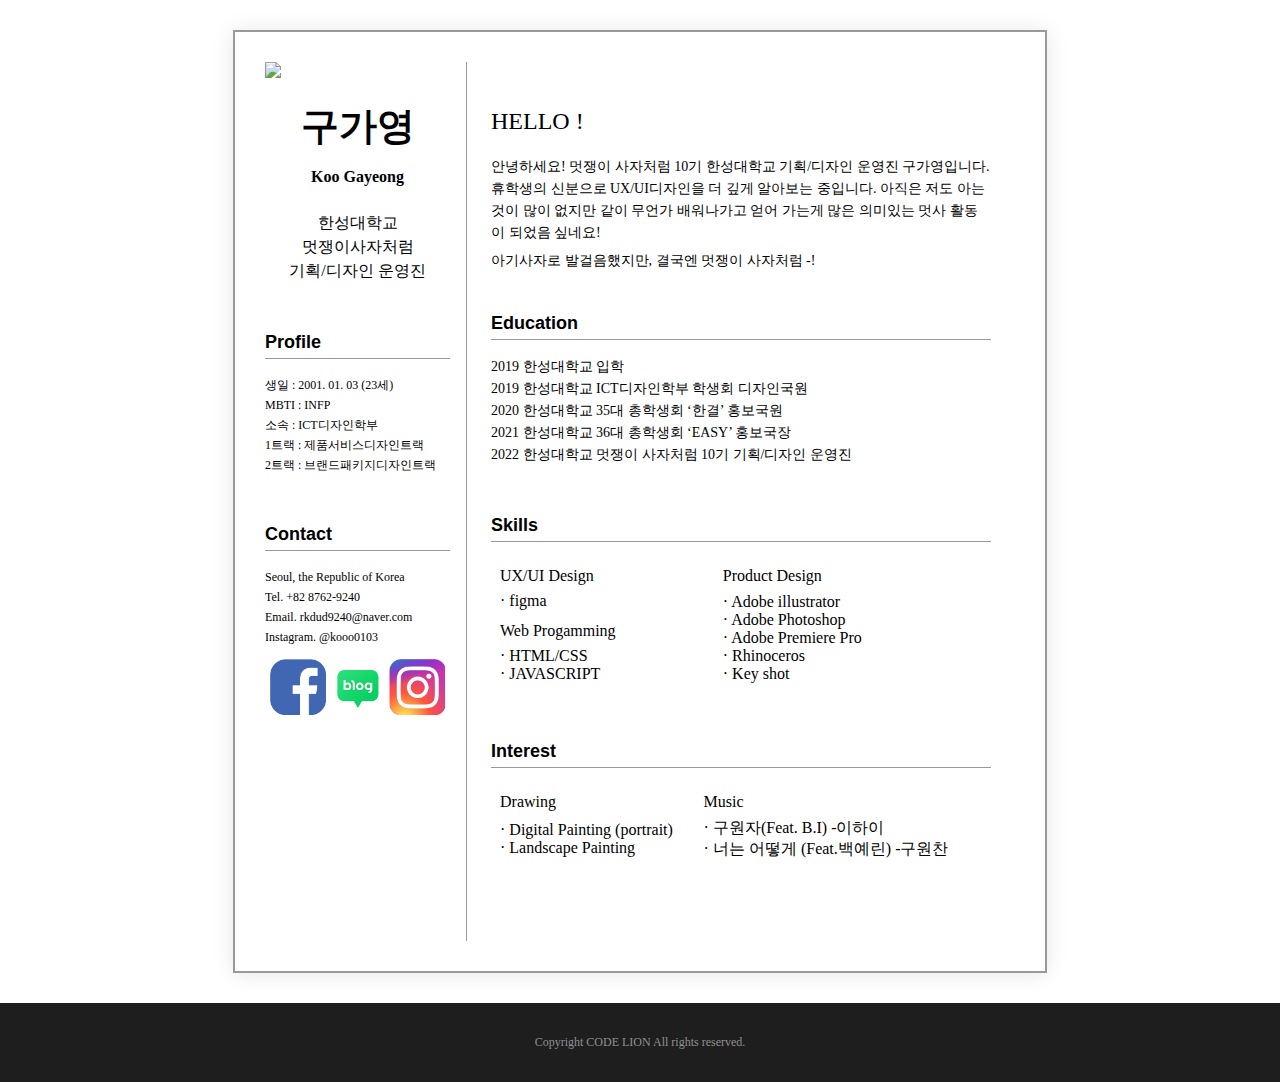
==== index.html @ c81ef1df "A" ====
<!DOCTYPE html>
<html>

<head>
  <meta charset="UTF-8">
  <title>구가영의 이력서</title>
  <link rel="stylesheet" href="codelion.css">
</head>

<body>
  <div class="mainbox">
    <div class="table-row">
      <div class="title-box">
        <img src="./images/my-img.PNG" width="100%">
        <h1>구가영</h1>
        <p class="name-text">Koo Gayeong</p>
        <section>
        <p class="lion-text">한성대학교<br>
          멋쟁이사자처럼<br>
          기획/디자인 운영진</p>
        </section>
       
       
          <section>
         <h2>Profile</h2>
          <p class="profile-text">
            생일 : 2001. 01. 03 (23세)<br>
            MBTI : INFP<br>
            소속 : ICT디자인학부<br>
            1트랙 : 제품서비스디자인트랙<br>
            2트랙 : 브랜드패키지디자인트랙<br>
          </p>
        </section>

        <section>
          <h2>Contact</h2>
          <p class="profile-text">
            Seoul, the Republic of Korea<br>
            Tel. +82 8762-9240<br>
            Email. rkdud9240@naver.com<br>
            Instagram. @kooo0103<br>
          </p>
          <div class="sns-wrap">
            <a href="http://facebook.com"><img class="./images/facebook" src="images/facebook.png"  width="30%";
              ></a>
            <a href="https://blog.naver.com/rkdud9240"><img class="./images/blog" src="images/blog.png"  width="30%"></a>
            <a href="https://www.instagram.com/kooo0103/"><img class="./images/insta" src="images/insta.png"  width="30%"></a>
          </div>
        </section>
      </div>

      <div class="section-box">
        <section>
          <p class="Hello">
            HELLO !
          </p>
          <p class="hello-text">
            안녕하세요! 멋쟁이 사자처럼 10기 한성대학교 기획/디자인 운영진 구가영입니다. 휴학생의 신분으로 UX/UI디자인을 더 깊게 알아보는 중입니다. 아직은 저도
            아는 것이 많이 없지만 같이 무언가 배워나가고 얻어 가는게 많은 의미있는 멋사 활동이 되었음 싶네요!<br>
            </p>
            <p class="hello-text">
            아기사자로 발걸음했지만, 결국엔 멋쟁이 사자처럼 -!</p>
        </section>
        <section>
          <h2>Education</h2>
          <div>
            <p class="edu-text">
              2019 한성대학교 입학 <br>
              2019 한성대학교 ICT디자인학부 학생회 디자인국원<br>
              2020 한성대학교 35대 총학생회 ‘한결’ 홍보국원<br>
              2021 한성대학교 36대 총학생회 ‘EASY’ 홍보국장<br>
              2022 한성대학교 멋쟁이 사자처럼 10기 기획/디자인 운영진<br>
            </p>
          </div>
        </section>

        <section>
          <h2>Skills</h2>
          <table width="500" height=50 bordercolor="white" cellspacing="5">
            <tr>
              <td>UX/UI Design</td>
              <td>Product Design</td>
            </tr>
            
            <tr>
              <td>· figma</td>
              <td rowspan="5">
                · Adobe illustrator<br>
                · Adobe Photoshop<br>
                · Adobe Premiere Pro<br>
                · Rhinoceros<br>
                · Key shot<br>
              </td>
            </tr>

            <tr></tr>

            <tr>
              <td>Web Progamming</td>
            </tr>
            <tr>
              <td>
                · HTML/CSS<br>
                · JAVASCRIPT<br>
              </td>
            </tr>
          </table>
        </section>

          <section>
            <h2>Interest</h2>

            <table width="500" height=50 bordercolor="white" cellspacing="5">
              <tr>
                <td>Drawing</td>
                <td>Music</td>
              </tr>

              <tr>
                <td>
                  · Digital Painting (portrait)<br>
                  · Landscape Painting
                </td>

                <td>
                  · 구원자(Feat. B.I) -이하이<br>
                  · 너는 어떻게 (Feat.백예린) -구원찬
                </td>
              </tr>
            </table>
          </section>
      </div>
    </div>
  </div>
  <footer>
    <p>Copyright CODE LION All rights reserved. </p>
  </footer>
</body>

</html>
---- codelion.css ----
@import url('https://fonts.googleapis.com/css?family=Montserrat:100,200,300,400,500,600,700,800&display=swap');
@import url('https://fonts.googleapis.com/css2?family=Pretendard&display=swap');

* {
    font-family: 'Pretendard';
}

body {
    background-color: #FFFFFF;
    min-width: fit-content;
}

body,h1,h2 {
    margin:0px;
    padding:0px;
}


h1 {
font-family: 'Pretendard';
font-size: 38px;
font-weight: 700;
letter-spacing: 0em;
text-align: center;
padding-top: 19px;


}


h2 {
    font-family: 'Pretendard', sans-serif;
    font-size: 18px;
    font-weight: 600;
    line-height: 22px;
    text-align: left;
    margin-bottom: 16px;
    border-bottom: 1px solid #999999;
    padding-bottom: 5px;
}

.name-text {
    font-family: 'Pretendard';
    font-size: 16px;
    font-weight: 700;
    text-align: center;
    padding-top: 0px;
}

.lion-text {font-family: 'Pretendard';
    font-size: 16px;
    font-weight: 400;
    line-height: 24px;
    text-align: center;
    padding-top: 9px;

    }


.profile-text {
    color: #000000;
    font-size:12px;
    line-height: 20px;
    
}

.Hello {
    font-family: 'Pretendard';
    font-size: 24px;
    font-weight: 200;
    line-height: 22px;
    letter-spacing: 0em;
    text-align: left;
    
}

.hello-text {
    font-family: 'Pretendard';
font-size: 14px;
font-weight: 400;
line-height: 22px;
text-align: left;
margin-bottom: -8px;}

.edu-text{
    font-family: 'Pretendard';
    font-size: 14px;
    font-weight: 400;
    line-height: 22px;
    text-align: left;
}

.mainbox {
    width: 750px;
    padding: 30px;
    margin: 30px;
    margin-right: auto;
    margin-left: auto;
    border: 2px solid #999999;
    box-shadow: 0 1px 20px 0 rgba(0, 0, 0, 0.1);
    display: table;
}

.table-row {
    display: table-row;
}

.title-box {
    text-align: left;
    width: 30%;
    display: table-cell;
    border-right:1px solid #999999;
    padding-right: 16px;
}

.my-img {
    width: 90%;
    padding-bottom: 5px;
}

.sns-img {
    width:12px;
    height:12px;
}

.sns-wrap {
    text-align:center;
    padding-bottom: 10px;
    
}

.section-box {
    display: table-cell;
    vertical-align: top;
    padding: 24px;
}

section {
    margin-bottom: 48px;
}

.float-wrap {
    overflow: hidden;
}

.title-text {
    font-size:11px;
    font-weight: bold;
    color: #ebebeb;
    float: left;
}

.year-text{
    font-size:11px;
    font-weight: bold;
    color: #ebebeb;
    float: right;
}

.desc-text {
    color: lightgrey;
    font-size: 9px;
}

.desc-subtext {
    font-size: 9px;
    color: darkgrey;
    padding-left:16px;
}

footer {
    text-align: center;
    background-color: #1e1e1e;
    padding: 20px;
    font-size: 12px;
    color: #919191;
}
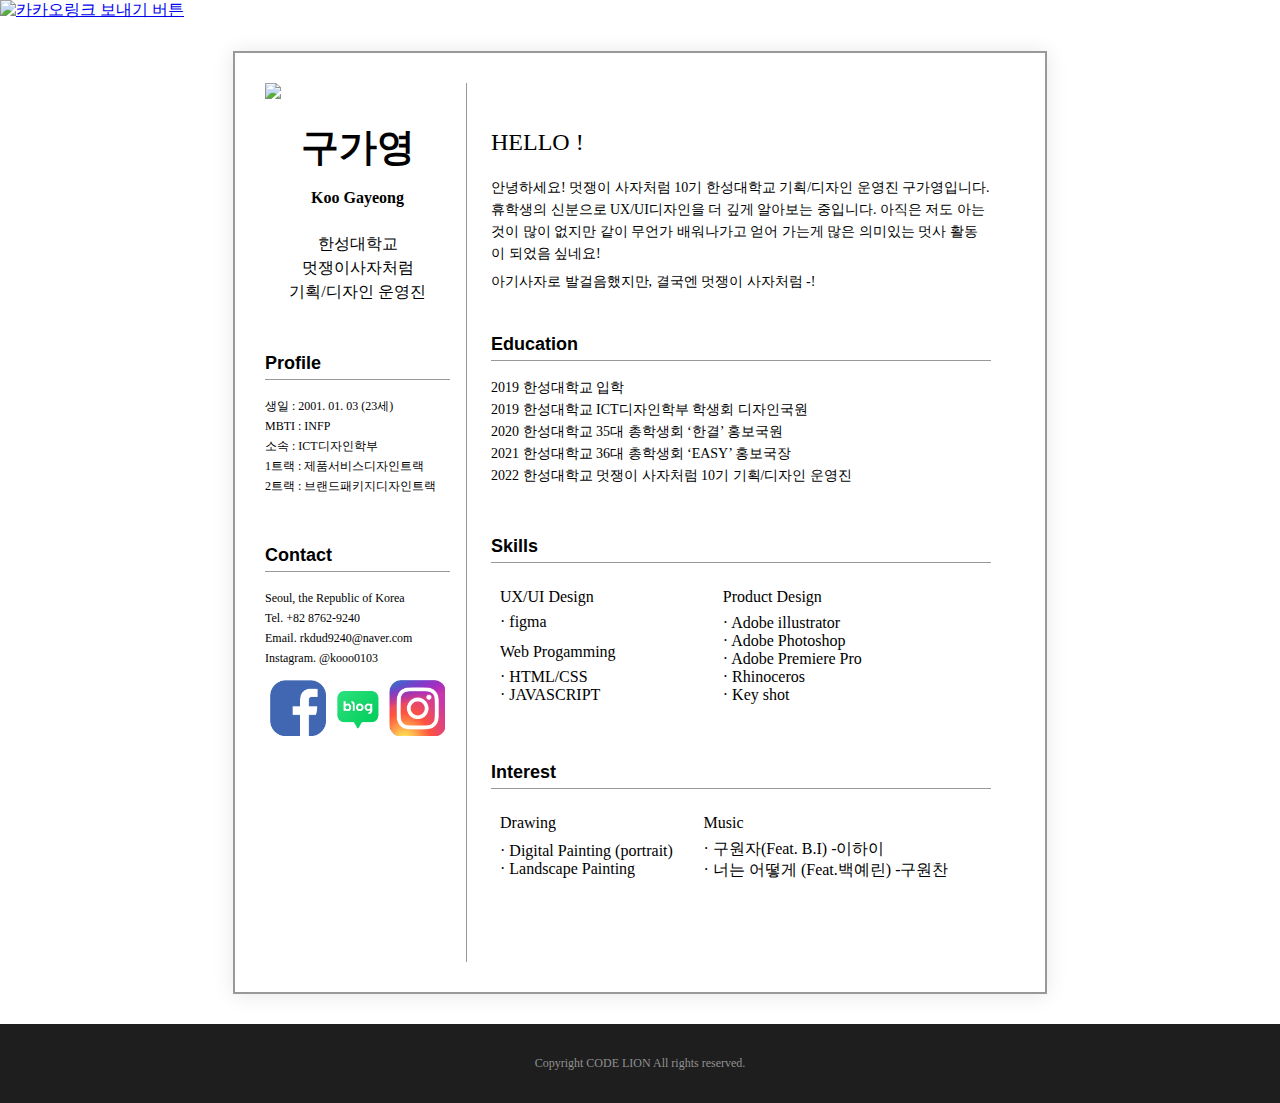
==== commit a78eb701: "kakao" ====
--- a/index.html
+++ b/index.html
@@ -8,6 +8,50 @@
 </head>
 
 <body>
+    <a id="create-kakao-link-btn" href="javascript:;">
+        <img
+          src="https://developers.kakao.com/assets/img/about/logos/kakaolink/kakaolink_btn_medium.png"
+          alt="카카오링크 보내기 버튼"
+        />
+      </a>
+      <script type="text/javascript">
+        Kakao.Link.createDefaultButton({
+          container: '#create-kakao-link-btn',
+          objectType: 'feed',
+          content: {
+            title: '딸기 치즈 케익',
+            description: '#케익 #딸기 #삼평동 #카페 #분위기 #소개팅',
+            imageUrl:
+              'http://k.kakaocdn.net/dn/Q2iNx/btqgeRgV54P/VLdBs9cvyn8BJXB3o7N8UK/kakaolink40_original.png',
+            link: {
+              mobileWebUrl: 'https://developers.kakao.com',
+              webUrl: 'https://developers.kakao.com',
+            },
+          },
+          social: {
+            likeCount: 286,
+            commentCount: 45,
+            sharedCount: 845,
+          },
+          buttons: [
+            {
+              title: '웹으로 보기',
+              link: {
+                mobileWebUrl: 'https://developers.kakao.com',
+                webUrl: 'https://developers.kakao.com',
+              },
+            },
+            {
+              title: '앱으로 보기',
+              link: {
+                mobileWebUrl: 'https://developers.kakao.com',
+                webUrl: 'https://developers.kakao.com',
+              },
+            },
+          ],
+        })
+      </script>
+
   <div class="mainbox">
     <div class="table-row">
       <div class="title-box">
